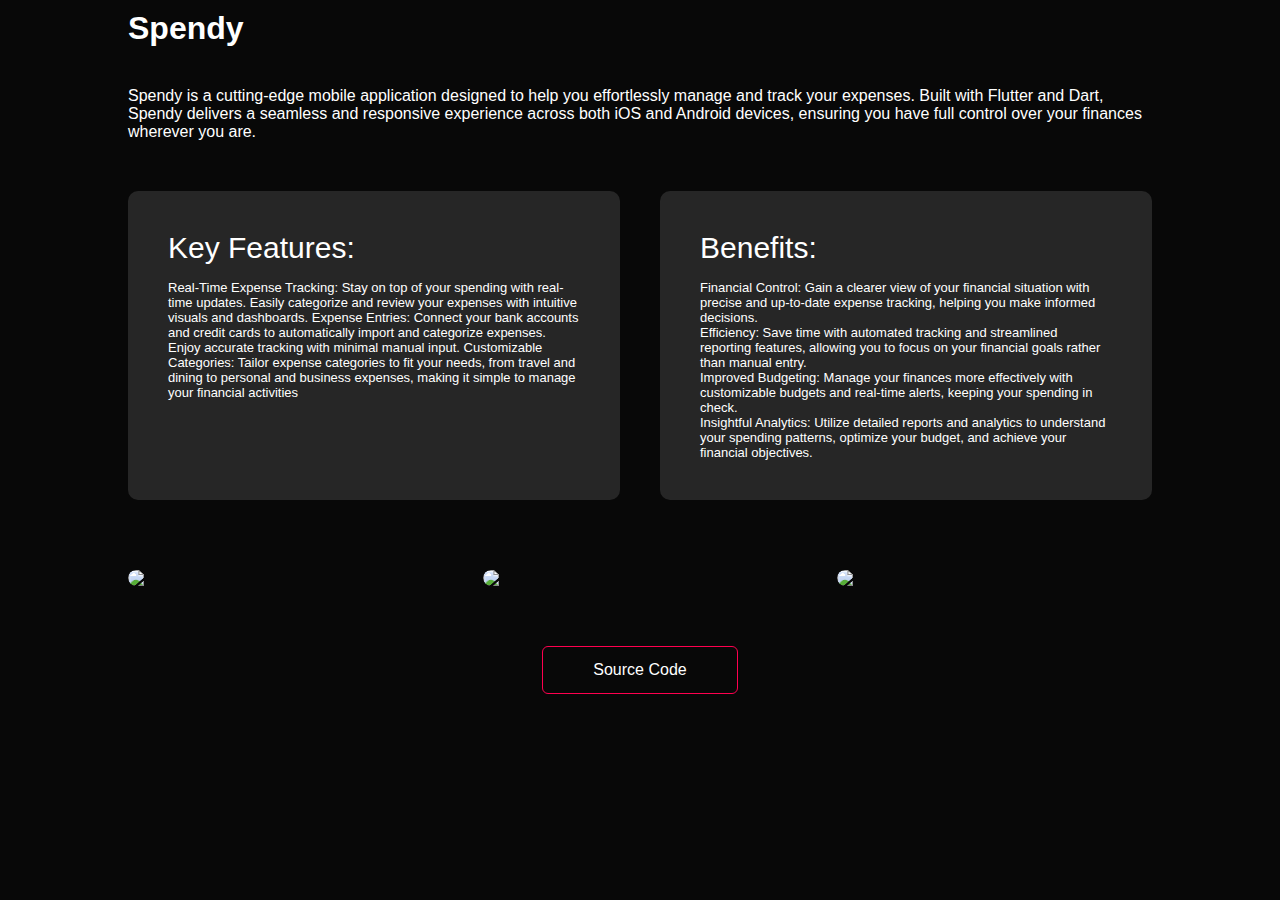
==== project1.html @ a21cd426 "Add files via upload" ====
<!DOCTYPE html>
<html lang="en">
<head>
  <meta charset="UTF-8">
  <meta name="viewport" content="width=device-width, initial-scale=1.0">
  <title>Document</title>
  <link rel="stylesheet" href="style.css">
</head>
<body>
  <div class="container">
    <h1>Spendy</h1>
    <div class="espacement">
    </div>
    <p>Spendy is a cutting-edge mobile application designed to help you effortlessly manage and track your expenses. Built with Flutter and Dart, Spendy delivers a seamless and responsive experience across both iOS and Android devices, ensuring you have full control over your finances wherever you are.
    </p>
    <div class="services-list">
      <div>
        <h2>Key Features:</h2>
        <p>
          Real-Time Expense Tracking: Stay on top of your spending with real-time updates. Easily categorize and review your expenses with intuitive visuals and dashboards.
          Expense Entries: Connect your bank accounts and credit cards to automatically import and categorize expenses. Enjoy accurate tracking with minimal manual input.
          Customizable Categories: Tailor expense categories to fit your needs, from travel and dining to personal and business expenses, making it simple to manage your financial activities  
        </p>
      
      </div>
      <div>
        <h2>Benefits:</h2>
        <p><ul> Financial Control: Gain a clearer view of your financial situation with precise and up-to-date expense tracking, helping you make informed decisions.
        </ul>
        <ul> Efficiency: Save time with automated tracking and streamlined reporting features, allowing you to focus on your financial goals rather than manual entry.
        </ul>
        <ul>Improved Budgeting: Manage your finances more effectively with customizable budgets and real-time alerts, keeping your spending in check.
        </ul>
        <ul>Insightful Analytics: Utilize detailed reports and analytics to understand your spending patterns, optimize your budget, and achieve your financial objectives.
        </ul></p>
      </div>
    </div>
  </div>
  <div class="container">
    <div class="work-list">
      <div class="work"> 
        <img src="images/home.png">
        <div class="layer">
          <h1>home page</h1>
        </div>
      </div>
      <div class="work">
        <img src="images/login.png">
        <div class="layer">
          <h1>login page</h1>
        </div>
      </div>
      <div class="work">
        <img src="images/inscrire.png">
        <div class="layer">
          <h1>inscription page</h1>
        </div>
      </div>
    </div>
  
  </div>
  <a href="#" class="btn">Source Code</a>
</body>
</html>
---- style.css ----
*{
  margin: 0;
  padding: 0;
  font-family: 'Poppins',sans-serif;
  box-sizing: border-box;
}
html{
  scroll-behavior: smooth;
}
body{
  background: #080808;
  color: #fff;
}
#header{
  width: 100%;
  height: 100vh;
  background-image: url(images/background.png);
  background-size: cover;
  background-position: center;
}
.container{
  padding: 10px 10%;
}
nav{
  display: flex;
  align-items: center;
  justify-content: space-between ;
  flex-wrap: wrap;
}
.logo{
  width: 140px;
}
nav ul li {
  display:inline-block ;
  list-style: none;
  margin:10px 20px;
}
nav ul li a {
  color: #fff;
  text-decoration: none;
  font-size: 18px;
  position: relative;
}
nav ul li a::after{
content: '';
width: 0;
height: 3px;
background:#ff004f ;
position: absolute;
left: 0;
bottom: -6px;
transition:0.5s;
}
nav ul li a:hover::after{
width: 100%;
}
.header-text{
  margin-top: 20%;
  font-size: 30px;

}
.header-text h1{
  font-size: 60px;
  margin-top: 20px;
}
.header-text h1 span{
 color: #ff004f;
}
/*-------------------About------------------------*/
#about{
  padding: 80 px 0;
  color: #ababab; 
}
.row{
  display:flex;
  justify-content: space-between;
  flex-wrap: wrap;
}
.about-col-1{
  flex-basis: 35%;
  width: 10px;
}
.about-col-1 img{
width: 100%;
border-radius: 15px;
}
.about-col-2{
  flex-basis: 60%;

}
.sub-title{
  font-size: 60px;
  font-weight: 600;
  color: white;
}
.tab-titles{
  display: flex;
  margin: 20px 0 40px;
  
}
.tab-links{
  margin-right: 50px;
  font-size: 18px;
  font-weight: 500;
  cursor: pointer;
  position: relative;


}
.tab-links::after{
  content: '';
  width: 0;
  height: 3px;
  background: #ff004f;
  position: absolute;
  left: 0;
  bottom: -8px;
  transition: 0.5s;


}
.tab-links.active-link::after{
  width: 50%;
  
}
.tab-contents ul li{
  list-style: none;
  margin: 10px 0;
}
.tab-contents ul li span{
  color: #b54769;
  font-size: 14px;

}
.tab-contents{
  display: none;

}
.tab-contents.active-tab{
  display: block;
}
/*-----------------------services-------------*/
#services{
  padding: 30px 0;

}
.services-list{
  display: grid;
  grid-template-columns: repeat(auto-fit,minmax(250px,1fr));
  grid-gap:40px;
  margin-top: 50px;
}
.services-list div{
  background-color: #262626;
  padding: 40px;
  font-size: 13px;
  font-weight: 300;
  border-radius: 10px;
  transition: background 0.5s,transform 0.5s;

}
.services-list div i{
  font-size: 50px;
  margin-bottom: 30px;
}
.services-list div h2{
  font-size:30px ;
  font-weight: 500;
  margin-bottom: 15px;
}
.services-list div a{
  text-decoration: none;
  color:#fff;
  font-size : 12px; 
margin-top: 20 px;
display: inline-block;


}
.services-list div:hover{
  background: #ff004f;
  transform:translateY(-10px);

}
/*-----------------------portfolio-------------*/
#portfolio{
  padding: 50px 0;

}
.work-list{
  display: grid;
  grid-template-columns: repeat(auto-fit,minmax(250px,1fr));
  grid-gap:40px;
  margin-top: 50px;

}
.work{
  border-radius: 10px;
  position: relative;
  overflow: hidden;
}
.work img{
  width: 100%;
  border-radius: 10px;
  display: block;
  transition: transform 0.5s;
}
.layer{
  width: 100%;
  height: 0;
  background:linear-gradient(rgba(0,0,0,0.6),#ff004f) ;
  border-radius: 10px;
  position: absolute;
  left: 0;
  bottom: 0;
  overflow: hidden;
  display: flex;
  align-items: center;
  justify-content:center;
  flex-direction: column;
  padding: 0 40px;
  text-align: center;
  font-size: 14px;
  transition: height 0.5s;
}
.layer h3{
  font-weight: 500;
  margin-bottom: 20px;
}
.layer a{
  margin-top: 20px;
  color: #ff004f;
  text-decoration: none;
  font-size: 18px;
  line-height: 60px;
  background: #fff;
  width:60px ;
  height: 60px;
  border-radius: 50%;
  text-align: center;
}
.work:hover img{
transform: scale(1.1);
}
.work:hover .layer{
  height: 100%;
}
.btn{
  display: block;
  margin:50px auto;
  width: fit-content;
  border: 1px solid #ff004f;
  padding: 14px 50px;
  border-radius:6px ;
  text-decoration: none;
  color: #fff;
  transition: background 0.5s;
}
.btn:hover {
  background: #ff004f;
}
/*-----------------------Contact-------------*/
.contact-left{
  flex-basis: 35%;
}
.contact-right{
  flex-basis: 60%;
}
.contact-left p{
  margin-top: 30px;
}
.contact-left p i{
  color:#ff004f;
  margin-right:15px;
  font-size: 25px;
}
.social-icons{
  margin-top: 30px;

}
.social-icons a{
  text-decoration: none;
  font-size: 30px;
  margin-right:15px;
  color: #ababab;
  display: inline-block;
  transition:trasform 0.5s;
}
.social-icons a:hover{
  color:#ff004f;
  transform: translateY(-5px);

}
.btn.btn2{
  display: inline-block;
  background: #ff004f;
}
.contact-right form{
  width: 100%;
}
form input,form textarea{
  width: 100%;
  border:0;
  outline:none;
  background: #262626;
  padding: 15px;
  margin: 15px 0;
  color: #fff;
  font-size: 18px;
  border-radius: 6px;
}
form btn2{
  padding: 14px 60px;
  font-size: 18px;
  margin-top: 20px;
  cursor: pointer;
}
.copyright{
  width: 100%;
  text-align: center;
  padding:25px 0 ;
  background: #262626;
  font-weight: 300;
  margin-top: 20px;
}
/*-----------------------css for small screens-------------*/
@media only screen and (max-width: 600px) {

}
.espacement{
  padding: 20px;
}
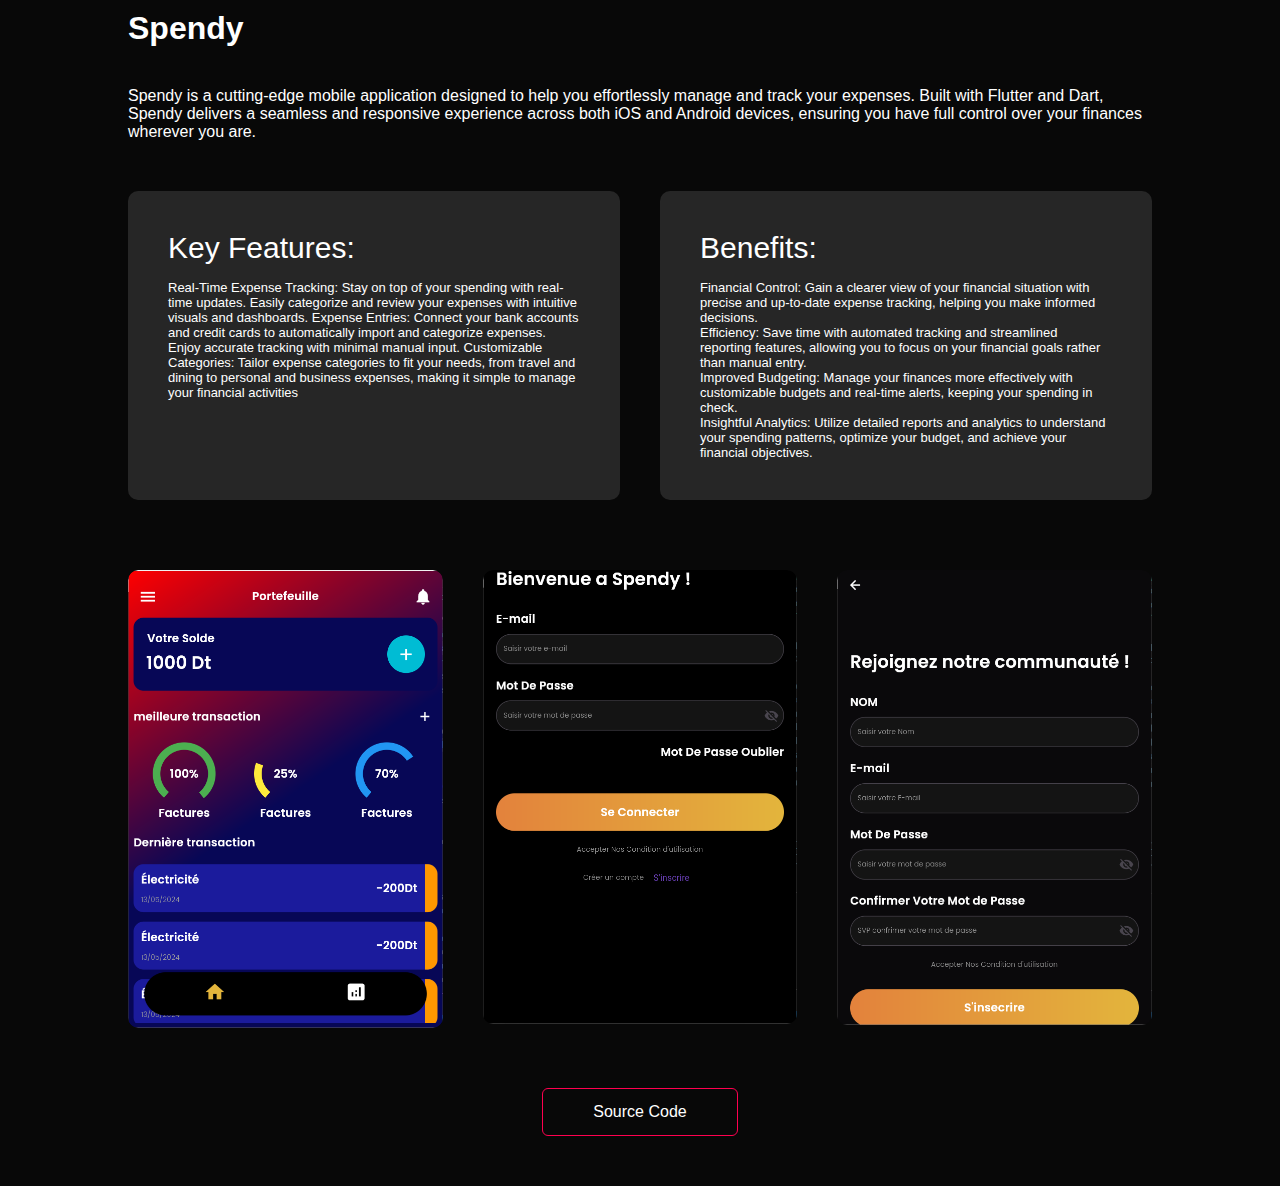
==== commit dee95c38: "Update project1.html" ====
--- a/project1.html
+++ b/project1.html
@@ -39,19 +39,19 @@
   <div class="container">
     <div class="work-list">
       <div class="work"> 
-        <img src="images/home.png">
+        <img src="home.png">
         <div class="layer">
           <h1>home page</h1>
         </div>
       </div>
       <div class="work">
-        <img src="images/login.png">
+        <img src="login.png">
         <div class="layer">
           <h1>login page</h1>
         </div>
       </div>
       <div class="work">
-        <img src="images/inscrire.png">
+        <img src="inscrire.png">
         <div class="layer">
           <h1>inscription page</h1>
         </div>
@@ -61,4 +61,4 @@
   </div>
   <a href="#" class="btn">Source Code</a>
 </body>
-</html>+</html>
--- a/style.css
+++ b/style.css
@@ -14,7 +14,7 @@
 #header{
   width: 100%;
   height: 100vh;
-  background-image: url(images/background.png);
+  background-image: url(background.png);
   background-size: cover;
   background-position: center;
 }
